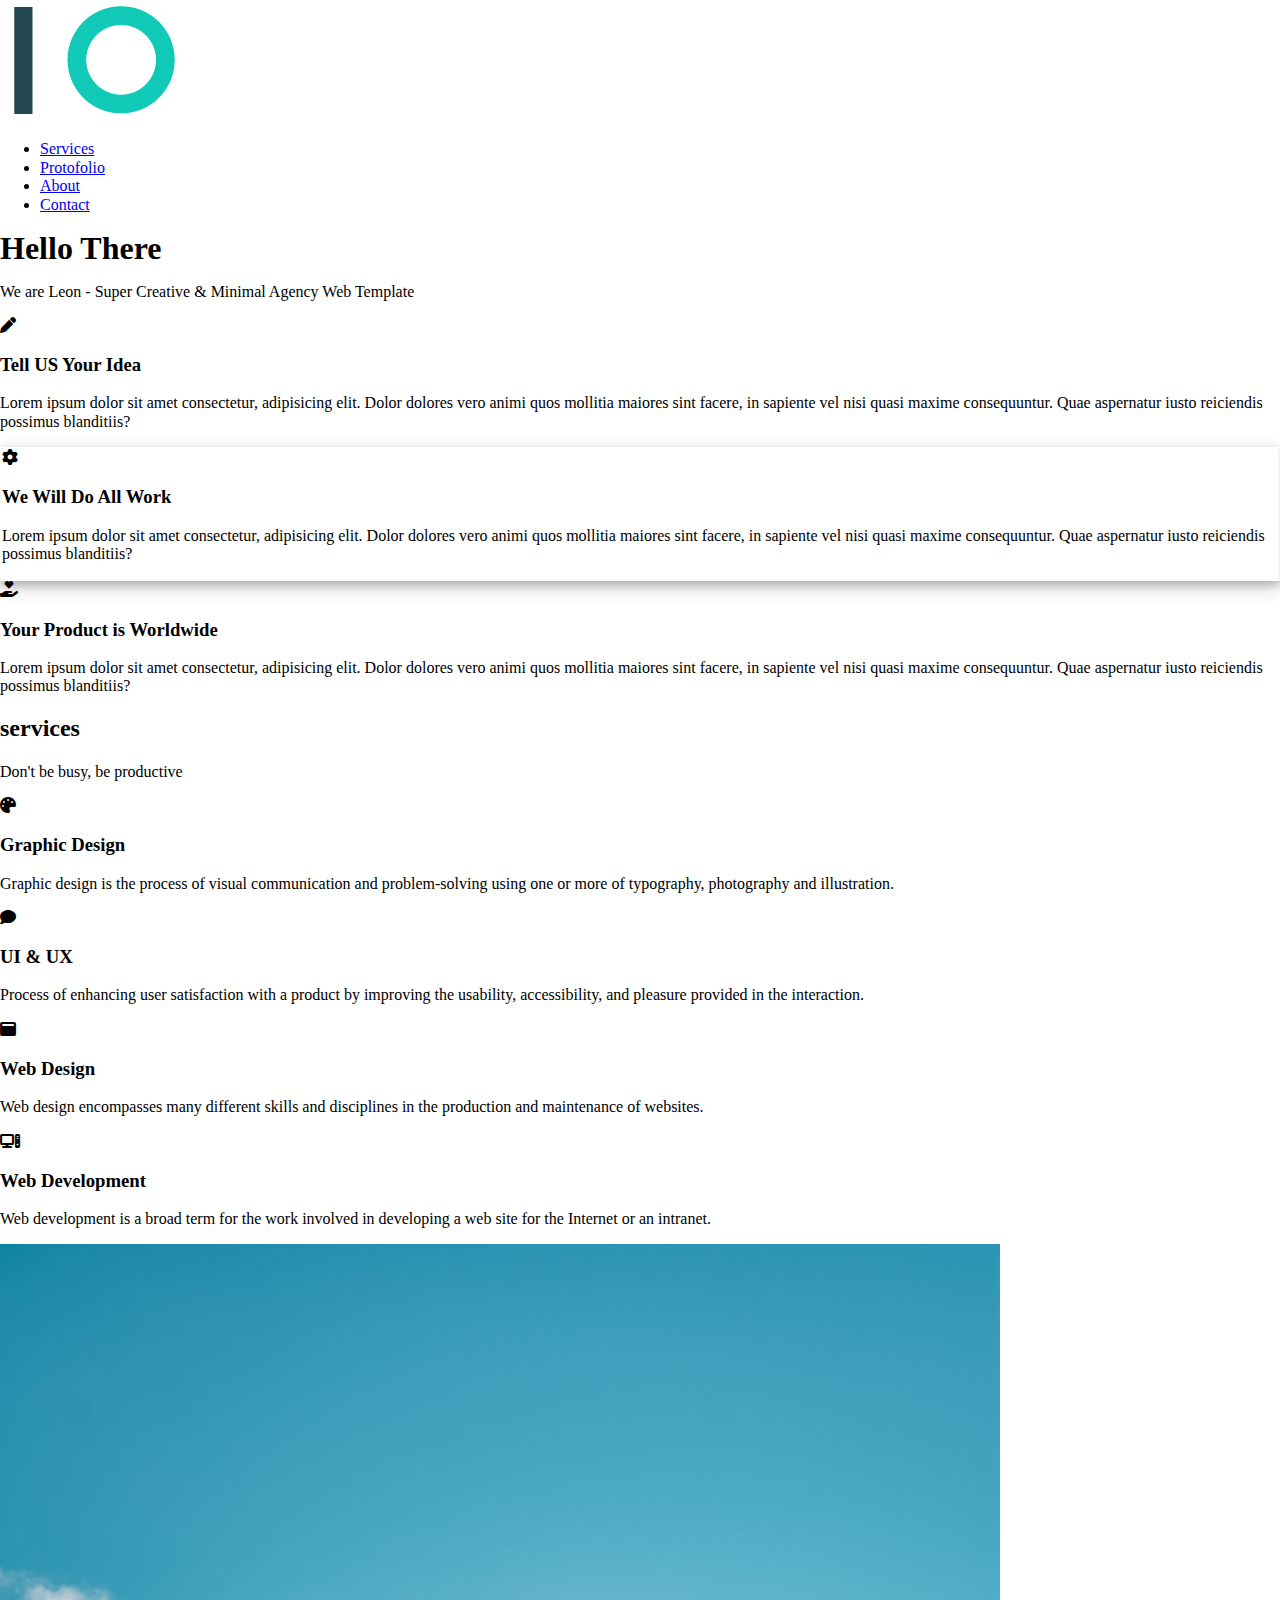
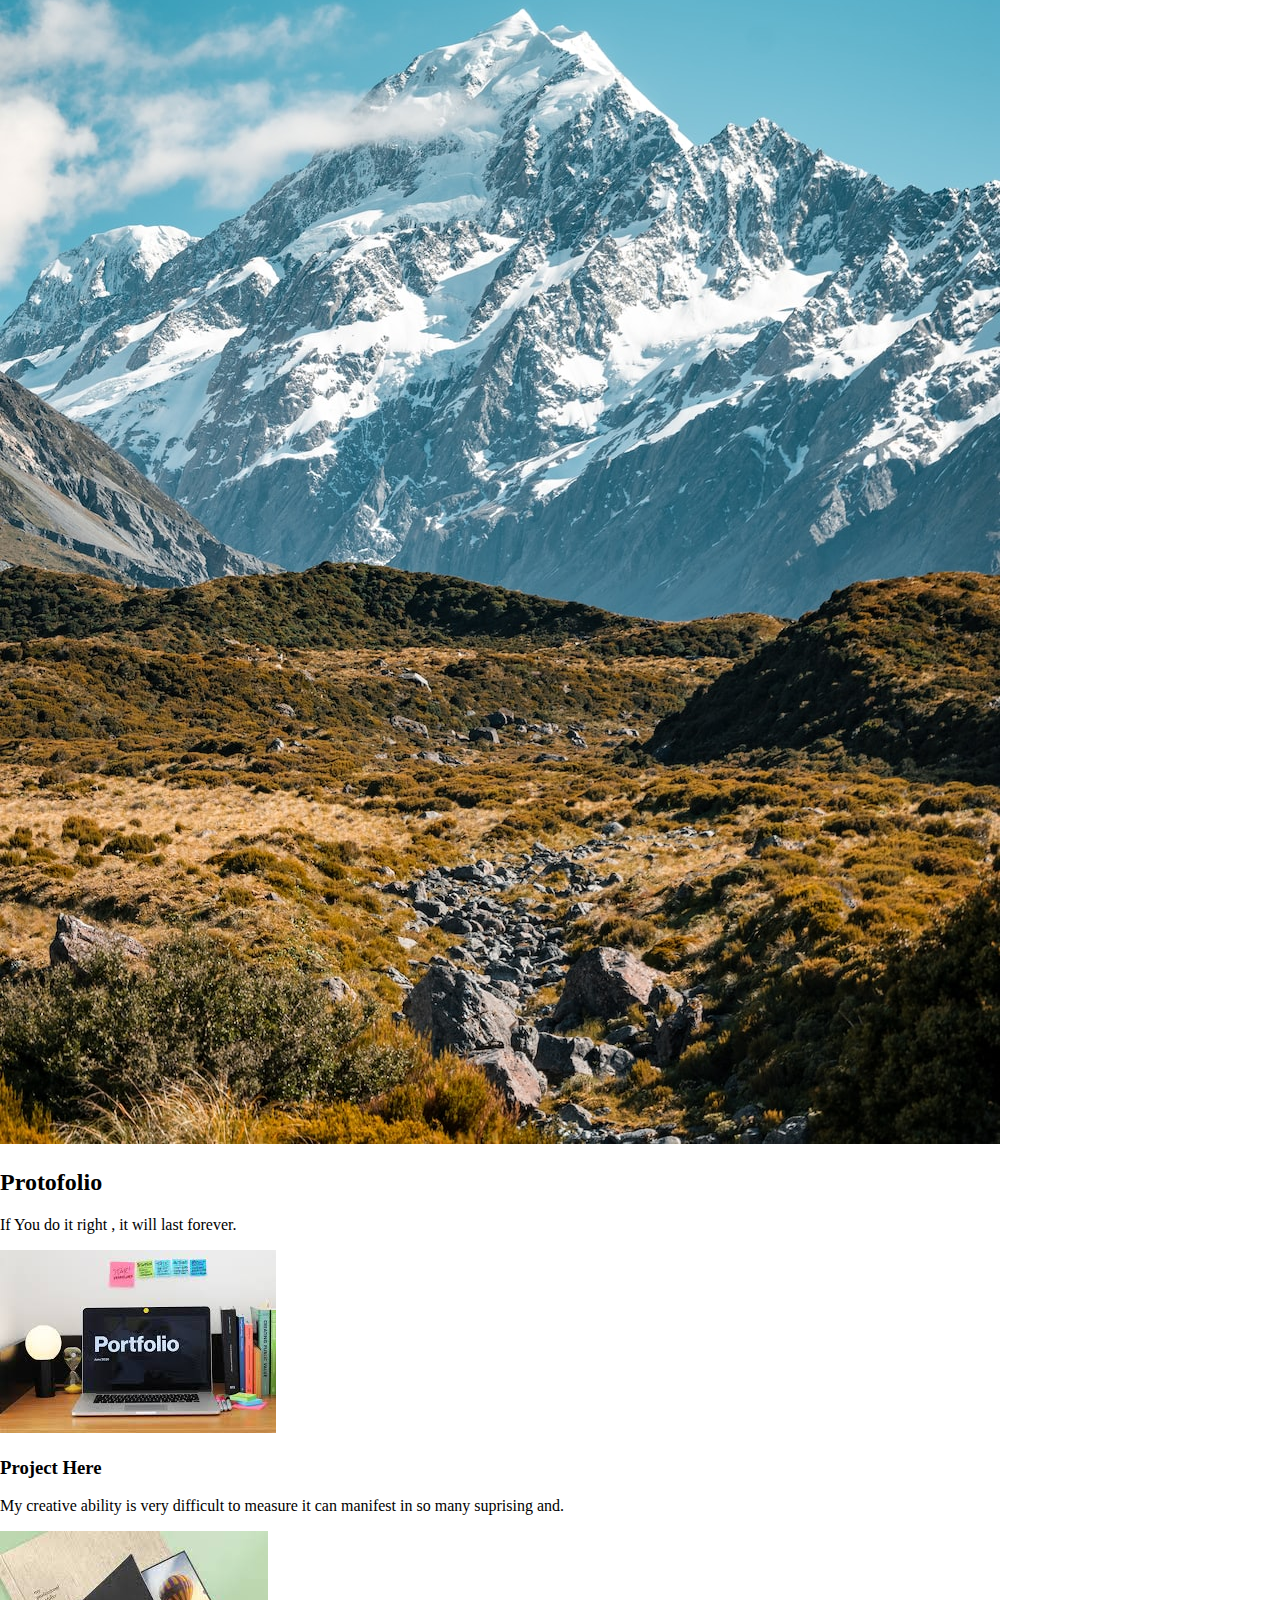
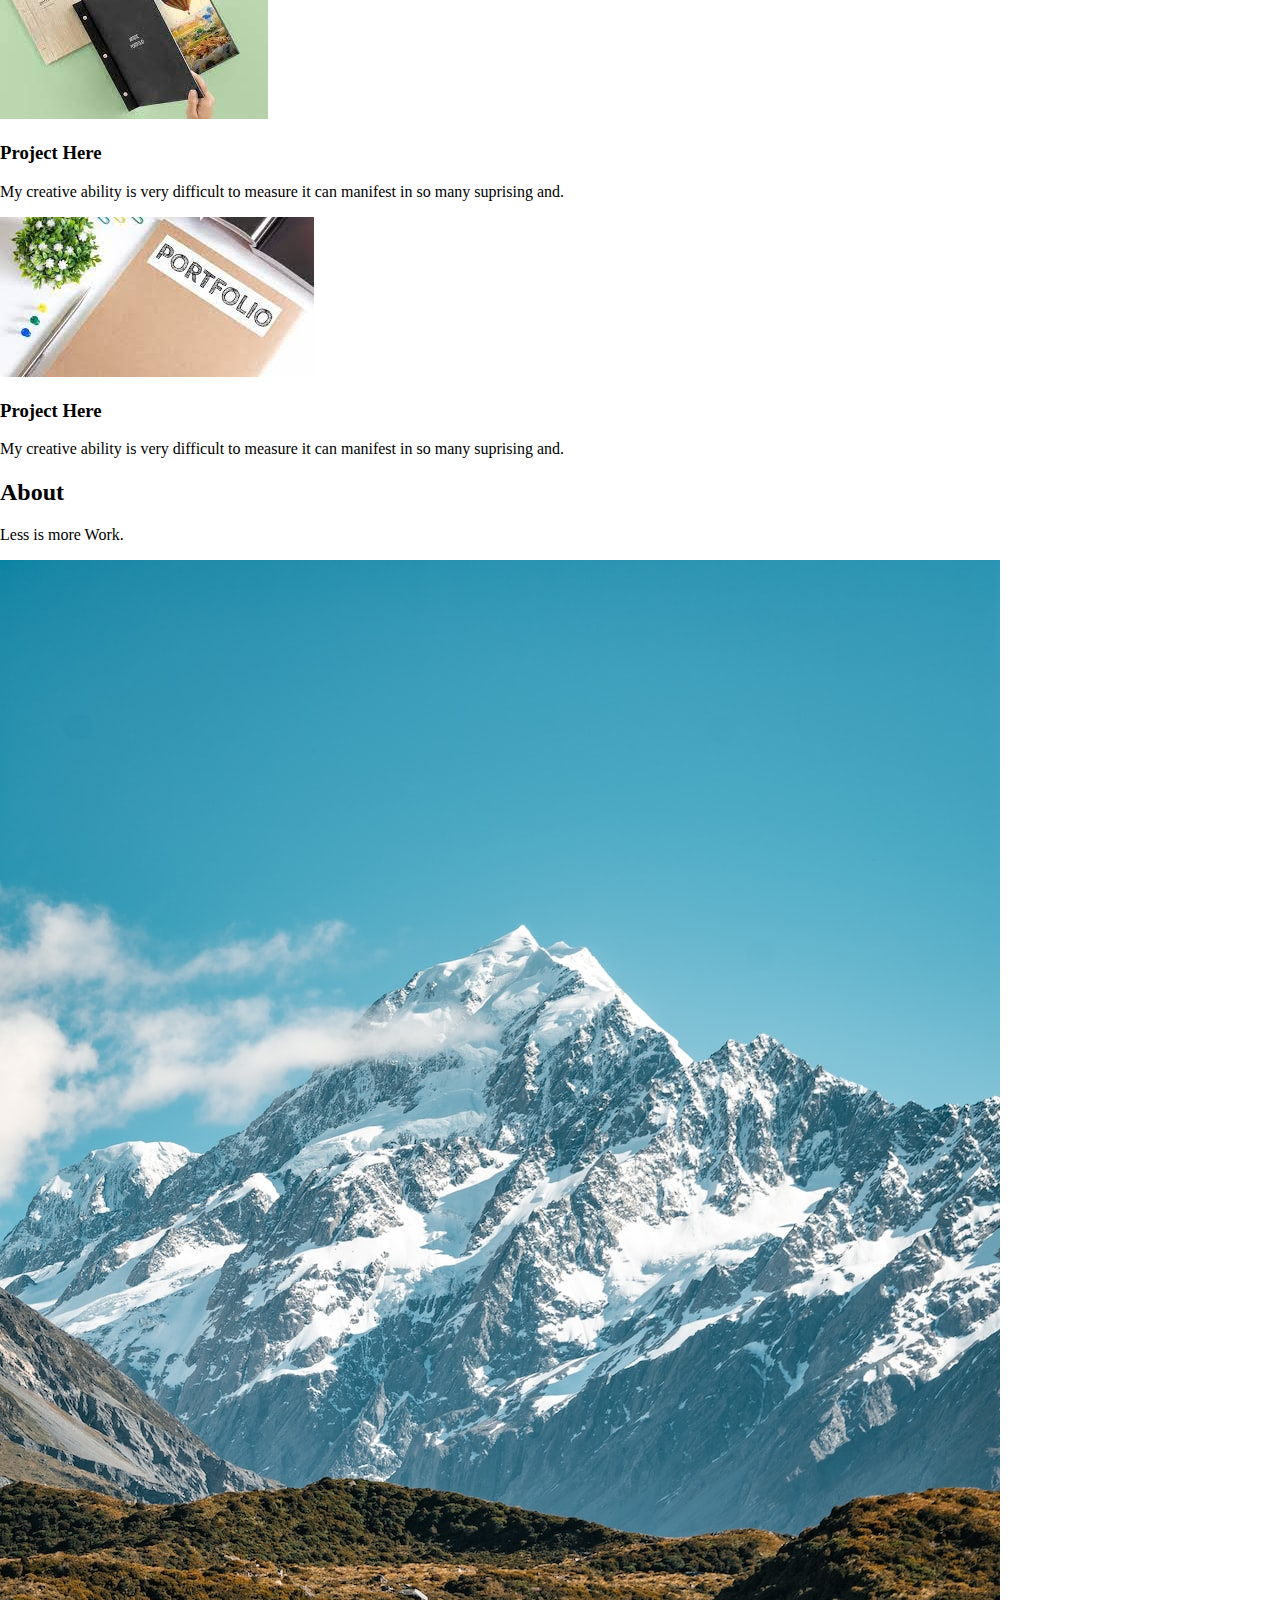
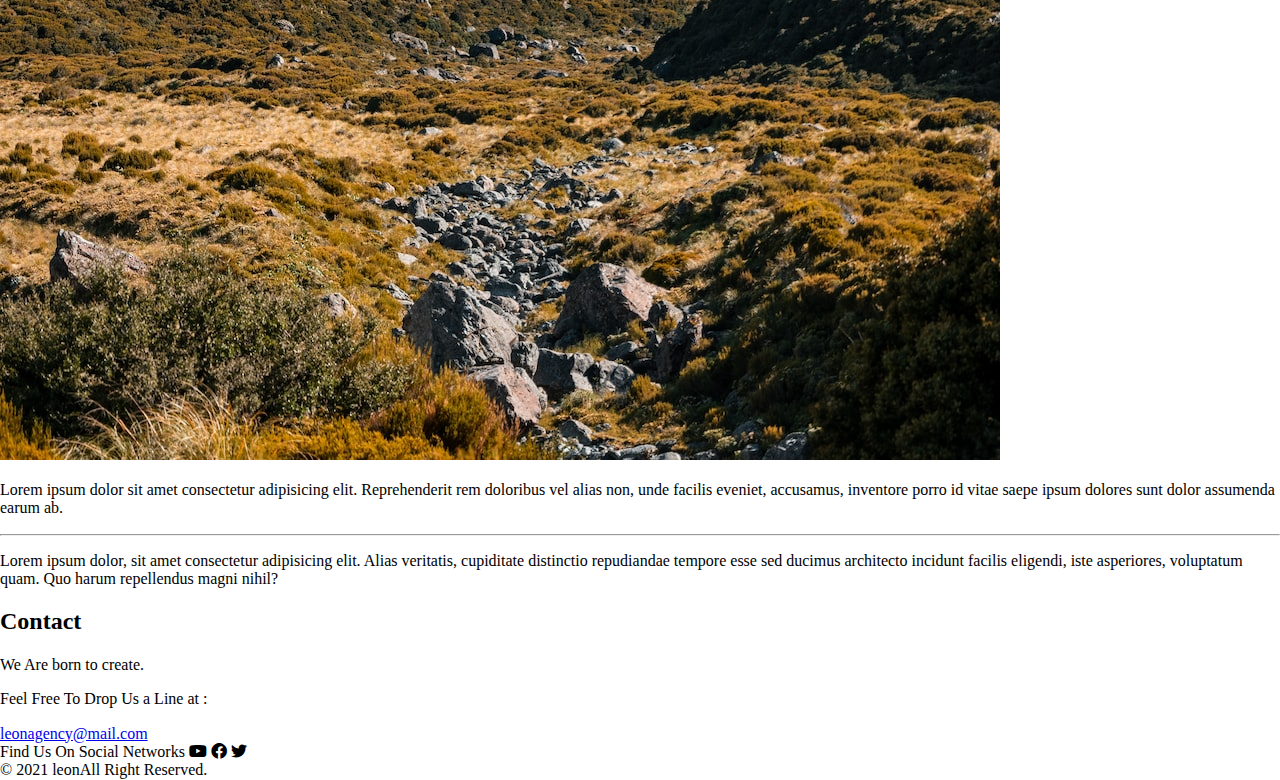
==== index.html @ fed18922 "Rename main.html to index.html" ====
<!DOCTYPE html>
<html lang="en">
<head>
    <meta charset="UTF-8">
    <meta http-equiv="X-UA-Compatible" content="IE=edge">
    <meta name="viewport" content="width=device-width, initial-scale=1.0">
    <title>Template 1 </title>
    <link rel="stylesheet" href="csss.css" />

    <link rel="stylesheet" href="css/normalize.css" />

    <link rel="preconnect" href="https://fonts.googleapis.com">
    <link rel="preconnect" href="https://fonts.gstatic.com" crossorigin>
<!-- icons-->
    <link rel="stylesheet" href="css/all.min.css" />

    <link href="https://fonts.googleapis.com/css2?family=Amiri+Quran&family=Marhey&family=Work+Sans:wght@200;300;400;500;600;700;800&display=swap" rel="stylesheet">

</head>
<body>
    <div class="header">
        <div class="contianer">
            <img class="logo" src="images/logo.png" alt="logo">
            <div class="links">
                <span class="icon">
                    <span></span>
                    <span></span>
                    <span></span>
                </span>
                <ul>
                    <li><a href="#services">Services</a></li>
                    <li><a href="#protofolio">Protofolio</a></li>
                    <li><a href="#About">About</a></li>
                    <li><a href="#contact">Contact</a></li>
                </ul>
            </div>
        </div>
    </div>
<!--  Start landing  -->
<div class="landing">
    <div class="intro">
        <h1 style="margin:0;">Hello There</h1>
        <p>We are Leon - Super Creative & Minimal Agency Web Template</p>

    </div>
</div>

<!--  end landing  -->
<!--  Start Features  -->
<div class="features">
    <div class="contianer">
        <div class="feat">
            <i class="fa-solid fa-pen" style="color:var(--main-color)"></i>
            <h3>Tell US Your Idea</h3>
            <p>Lorem ipsum dolor sit amet consectetur, adipisicing elit. Dolor dolores vero animi quos mollitia maiores sint facere, in sapiente vel nisi quasi maxime consequuntur. Quae aspernatur iusto reiciendis possimus blanditiis?</p>
        </div>
        <div class="feat" style=" border-width: 2px; border-style: solid;
        border-color: transparent rgb(243, 243, 247) rgb(255, 255, 255) transparent ;box-shadow: 0 4px 8px 0 rgba(0, 0, 0, 0.2), 0 6px 20px 0 rgba(0, 0, 0, 0.19);">
            <i class="fa-solid fa-gear" style="color:var(--main-color)"></i>   
            <h3>We Will Do All Work</h3>
            <p>Lorem ipsum dolor sit amet consectetur, adipisicing elit. Dolor dolores vero animi quos mollitia maiores sint facere, in sapiente vel nisi quasi maxime consequuntur. Quae aspernatur iusto reiciendis possimus blanditiis?</p>
        </div>
        <div class="feat">
            <i class="fa-solid fa-hand-holding-heart"  style="color:var(--main-color)"></i>
            <h3>Your Product is Worldwide</h3>
            <p>Lorem ipsum dolor sit amet consectetur, adipisicing elit. Dolor dolores vero animi quos mollitia maiores sint facere, in sapiente vel nisi quasi maxime consequuntur. Quae aspernatur iusto reiciendis possimus blanditiis?</p>
        </div>
    </div>
</div>
<!--  End Features  -->
<!--Start Services-->
<div class="services" id="services" >
        <div class="contianer">
            <h2 class="special-heading">services</h2>
            <p>Don't be busy, be productive</p>
            <div class="services-content">
                <div class="col">
                    <div class="ser">
                        <i class="fa-sharp fa-solid fa-palette"></i>
                        <div class="text">
                            <h3>Graphic Design</h3>
                            <p>Graphic design is the process of visual 
                                communication and problem-solving 
                                using one or more of typography, 
                                photography and illustration.</p>
                        </div>
                    </div>
                        <div class="ser">
                            <i class="fa-solid fa-comment"></i>      
                                        <div class="text">
                            <h3>UI & UX</h3>
                            <p>Process of enhancing user satisfaction 
                                with a product by improving the 
                                usability, accessibility, and pleasure 
                                provided in the interaction.</p>
                        </div>
                    </div>
                </div>
                <div class="col">
                    <div class="ser">
                        <i class="fa-solid fa-window-maximize"></i>                             <div class="text">
                            <h3>Web Design</h3>
                            <p>Web design encompasses many different 
                                skills and disciplines in the production 
                                and maintenance of websites.</p>
                        </div>
                    </div>
                        <div class="ser">
                            <i class="fa-solid fa-computer"></i>                                  
                                    <div class="text">
                            <h3>Web Development</h3>
                            <p>Web development is a broad term for 
                                the work involved in developing a web site 
                                for the Internet or an intranet.</p>
                        </div>
                    </div>
                </div>
                <div class="col">
                    <div class="image image-col ">
                    <img src="images/serr.jpg" alt="" >
                    </div>
                </div>
        </div>
</div>

<!--End Services-->
<!--Start Protofolio-->
<div class="protofolio" id="protofolio" >
    <div class="contianer">
        <h2 class="special-heading">Protofolio</h2>
        <p>If You do it right , it will last forever.</p>
        <div class="protofolio-content">
            <div class="card">
                <img src="images/prot.jpg" alt="">
                <div class="info">
                    <h3>Project Here</h3>
                    <P>My creative ability is very difficult to measure it can manifest in so many suprising and.</P>
                </div>
            </div>
            <div class="card">
                <img src="images/prot2.jpg" alt="" style >
                <div class="info">
                    <h3>Project Here</h3>
                    <P>My creative ability is very difficult to measure it can manifest in so many suprising and.</P>
                </div>
            </div>
            <div class="card">
                <img src="images/prot3.jpg" alt=""  >
                <div class="info">
                    <h3>Project Here</h3>
                    <P>My creative ability is very difficult to measure it can manifest in so many suprising and.</P>
                </div>
            </div>
    </div>
</div>

<!--End Protofolio-->
<!--Start About-->
<div class="about" id="About" >
    <div class="contianer">
        <h2 class="special-heading">About</h2>
        <p>Less is more Work.</p>
    <div class="about-content">
        <div class="image">
            <img src="images/serr.jpg" alt="">
        </div>
    <div class="texta">
        <p>Lorem ipsum dolor sit amet consectetur adipisicing elit. Reprehenderit rem doloribus vel alias non, unde facilis eveniet, accusamus, inventore porro id vitae saepe ipsum dolores sunt dolor assumenda earum ab.</p>
        <hr >
        <p >Lorem ipsum dolor, sit amet consectetur adipisicing elit. Alias veritatis, cupiditate distinctio repudiandae tempore esse sed ducimus architecto incidunt facilis eligendi, iste asperiores, voluptatum quam. Quo harum repellendus magni nihil?</p>
    </div>
    </div>
    </div>
</div>  
<!--End About-->
<!-- Start Contact -->
<div class="contact" id="contact">
    
        <h2 class="special-heading">Contact</h2>
        <p>We Are born to create.</p>
        <div class="contact-content">
            <div class="info">
                <p class="label" >Feel Free To Drop Us a Line at :</p>
                <a href="mailto:leonagency@mail.com?subject=Contact" class="link" >leonagency@mail.com</a>
                <div class="social">
                Find Us On Social Networks 
                <i class="fa-brands fa-youtube"></i>
                <i class="fa-brands fa-facebook"></i>
                <i class="fa-brands fa-twitter"></i>
                </div>
            </div>
    </div>
</div>
<!-- End Contact -->
<!-- Start Footer -->
<div class="footer">
    &copy; 2021 <span>leon</span>All Right Reserved.
</div>
<!-- End Footer -->
    <script src="test.js"></script>
</body>
</html>
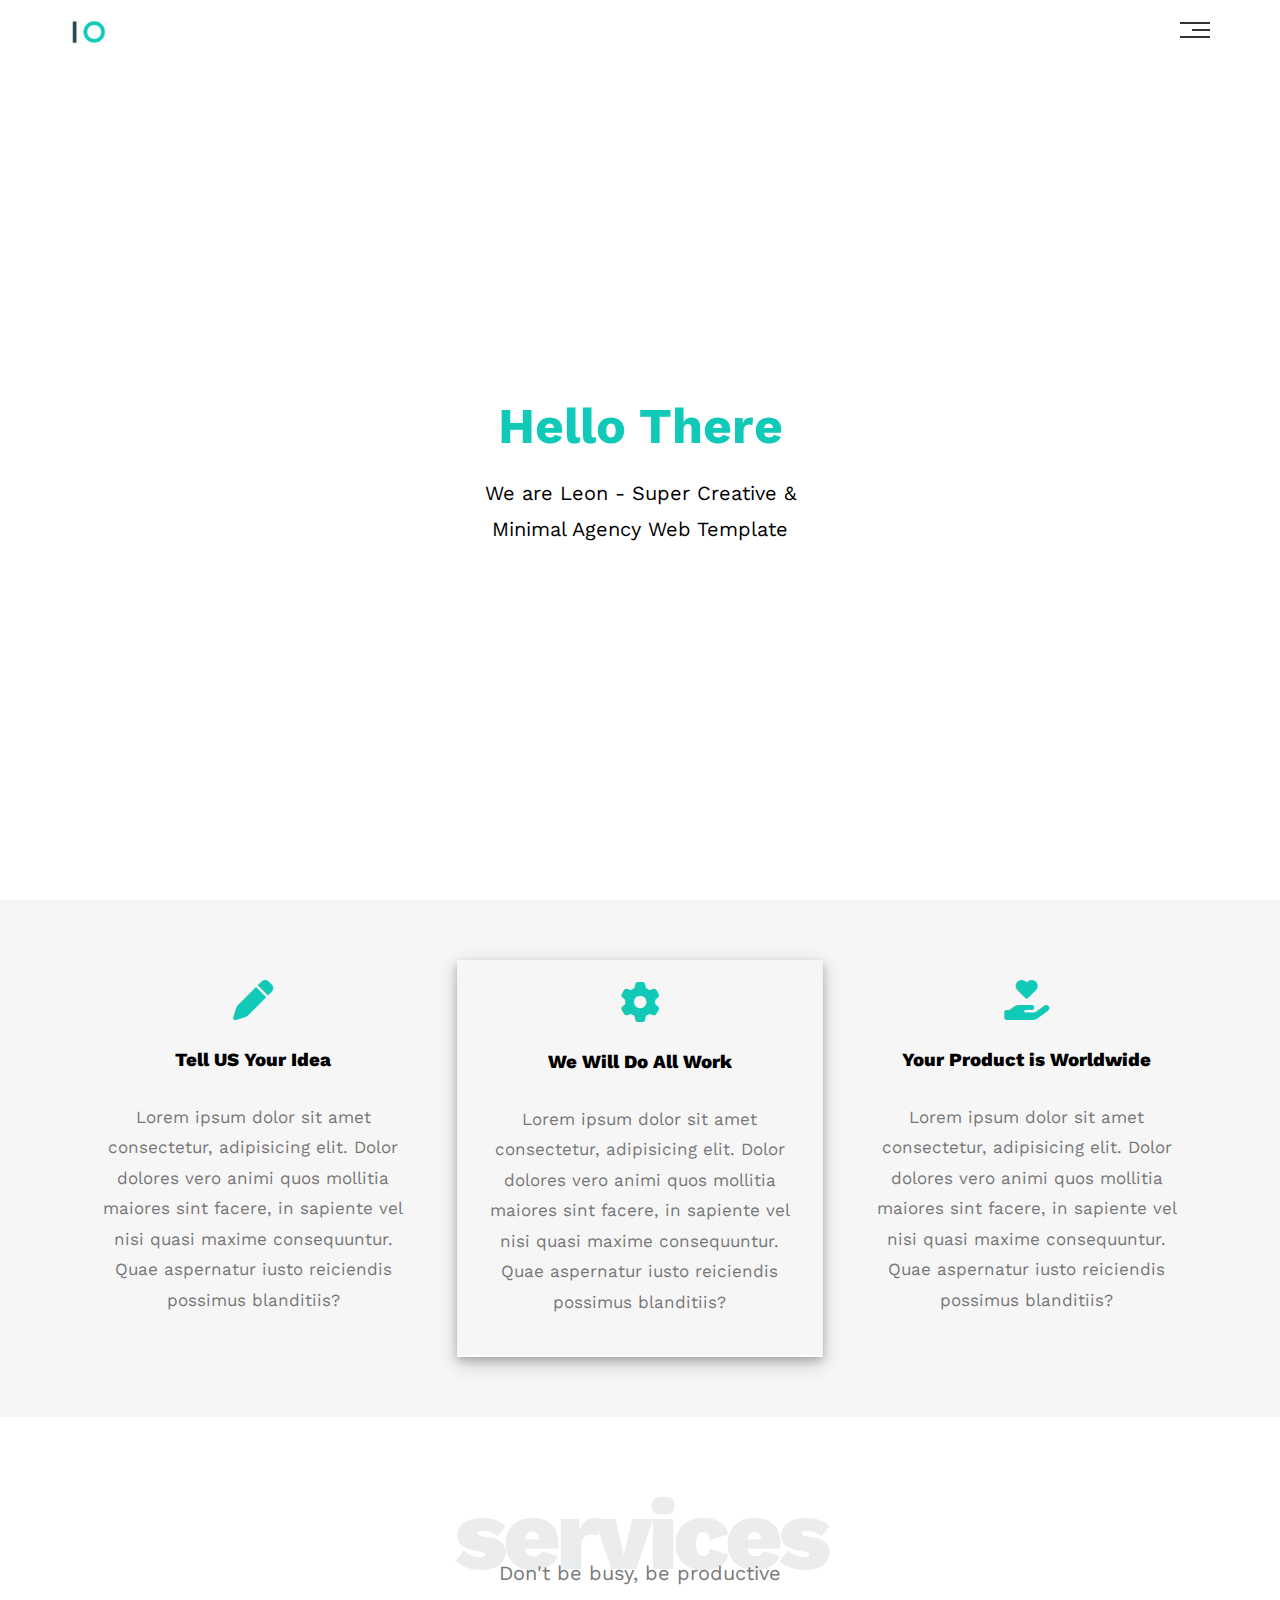
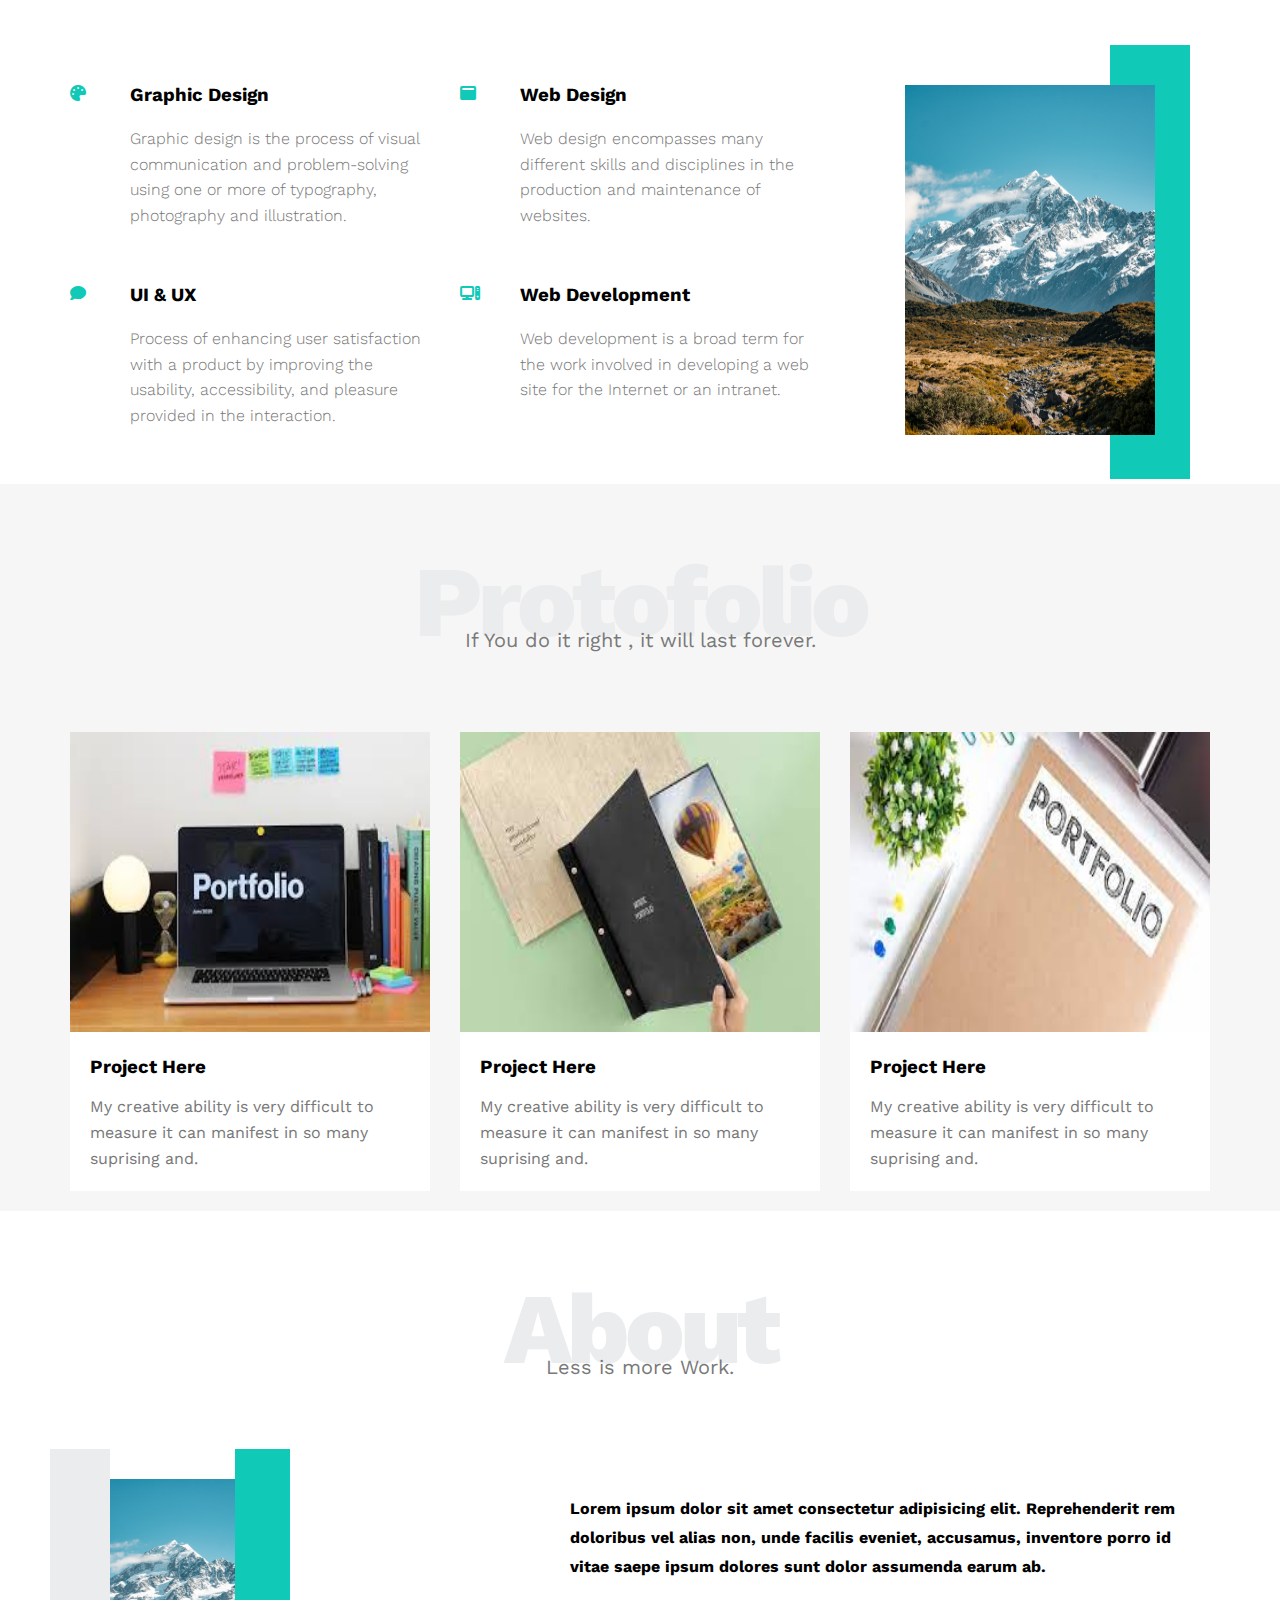
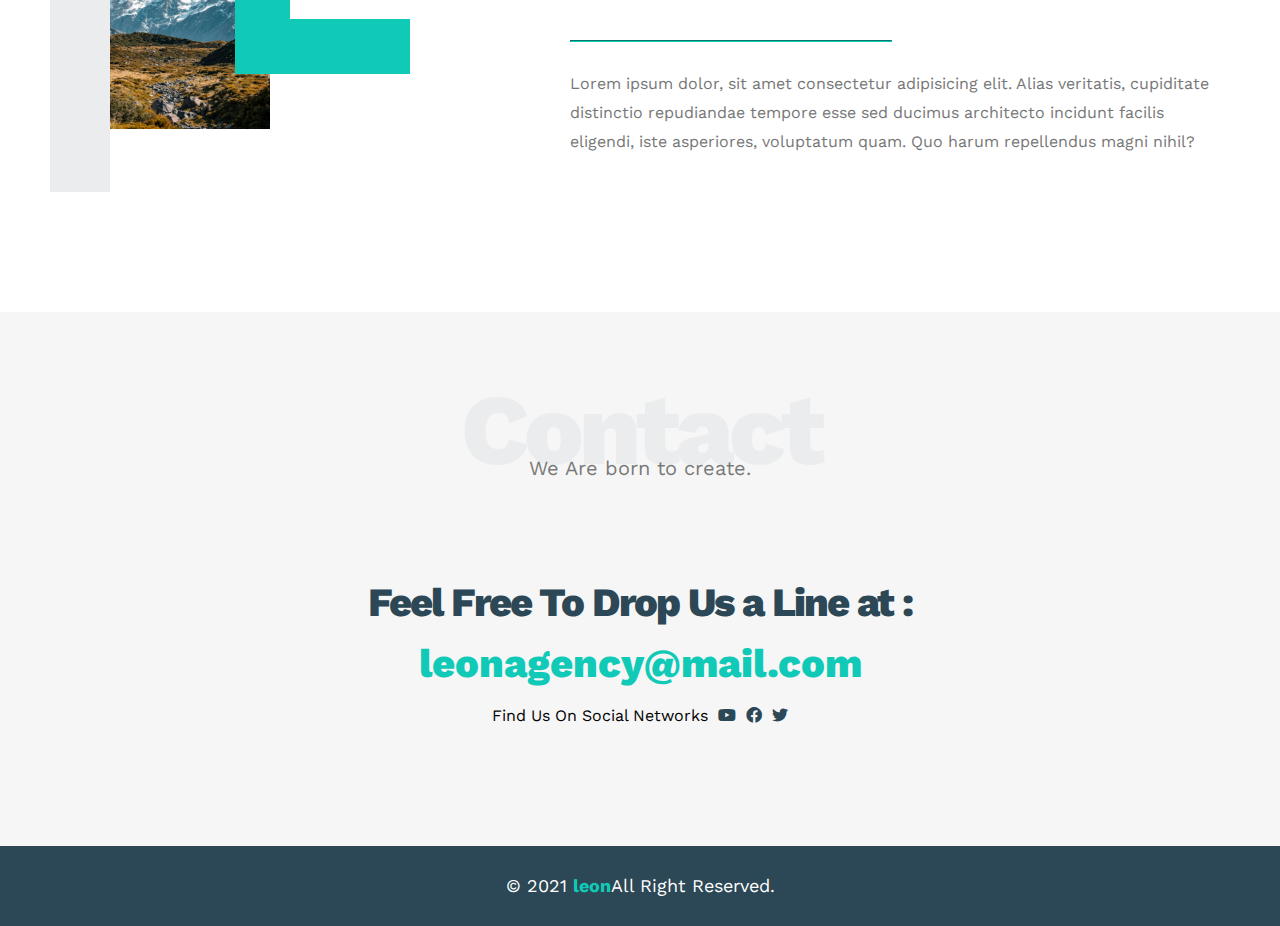
==== commit 29d1cd1c: "Update index.html" ====
--- a/index.html
+++ b/index.html
@@ -5,7 +5,7 @@
     <meta http-equiv="X-UA-Compatible" content="IE=edge">
     <meta name="viewport" content="width=device-width, initial-scale=1.0">
     <title>Template 1 </title>
-    <link rel="stylesheet" href="csss.css" />
+    <link rel="stylesheet" href="./css/csss.css" />
 
     <link rel="stylesheet" href="css/normalize.css" />
 
--- a/css/csss.css
+++ b/css/csss.css
@@ -0,0 +1,435 @@
+:root {
+    --main-color:#10cab7;
+    --secondary-color:#2c4755;
+    --section-padding:60px;
+    --section-background:#f6f6f6;
+}
+
+* {
+    -webkit-box-sizing: border-box;
+    -moz-box-sizing: border-box;
+    box-sizing: border-box;
+}
+html {
+    scroll-behavior: smooth;
+}
+body{
+    font-family: 'Work Sans', sans-serif;
+}
+
+.contianer {
+    padding-left: 15px;
+    padding-right: 15px;
+    margin-left: auto;
+    margin-right: auto;
+}
+
+/*Small*/
+@media(min-width : 768px) {
+    .contianer{
+        width: 750px;
+    }
+}
+
+/*Medium*/
+@media(min-width : 992px) {
+    .contianer{
+        width: 970px;
+    }
+}
+
+/*Large*/
+@media(min-width : 1200px) {
+    .contianer{
+        width: 1170px;
+    }
+}
+
+/*Header*/
+.header {
+padding:20px;
+}
+.header .contianer {
+    display: flex;
+    justify-content: space-between;
+    align-items: center;
+}
+.header .logo {
+    width:60px;
+}
+.header .links {
+    position: relative;
+}
+.header .links:hover .icon span:nth-child(2) {
+    width:100%;
+}
+.header .links .icon {
+    width: 30px;
+    display: flex;
+    flex-wrap: wrap;
+    justify-content: flex-end;
+
+}
+.header .links .icon span {
+    background-color: #333;
+    margin-bottom: 5px;
+    height:2px;
+}
+.header .links .icon span:first-child {
+width: 100%;
+}
+.header .links .icon span:nth-child(2) {
+    width: 60%;
+    transition: 0.3s;
+}
+.header .links .icon span:last-child {
+    width: 100%;
+}
+.header .links .icon span:nth-child(2):hover {
+    width:100%;
+}
+.header .links ul {
+    list-style: none;
+    margin: 0;
+    padding: 0;
+    background-color:#f6f6f6;
+    position: absolute;
+    right:0;
+    min-width: 200px;
+    top:calc(100% + 15px);
+    display: none;
+    z-index: 1 ;
+}
+/* .header .links:hover ul {
+    display:block;
+} */
+.header .links ul::before {
+    content:"";
+border-width: 10px;
+    border-style: solid;
+    border-color: transparent transparent #f6f6f6 transparent ;
+    position: absolute;
+    right:5px;
+    top:-20px;
+}
+.header .links ul li a {
+    display: block;
+    padding: 15px;
+    text-decoration:none ;
+    color:#333;
+    transition: 0.3s ;
+}
+.header .links ul li a:hover {
+    padding-left: 25px;
+}
+.header .links ul li:not(last-child) a {
+    border-bottom: 1px solid #ddd;
+}
+/* Start landing */
+.landing {
+
+    background-image:url(images/images.jpg) ;
+    background-size: cover;
+    height: calc(100vh - 64px);
+    position: relative;
+}
+.landing .intro {
+    position: absolute;
+    left:50%;
+    top: 50%;
+    transform: translate(-50% , -50%);
+    text-align: center;
+    width: 320px;
+    max-width:100%;
+}
+.landing .intro h1 {
+    margin:0;
+    font-weight: bold;
+    font-size: 50px;
+    color:var(--main-color);
+}
+.landing .intro p {
+    font-size: 20px;
+    line-height: 1.8;
+}
+/* end landing */
+/* Start Features */
+.features {
+    padding-top: var(--section-padding);
+    padding-bottom: var(--section-padding);
+    background-color: var(--section-background);
+}
+.features .contianer {
+    display: grid;
+    grid-template-columns: repeat(auto-fill , minmax(300px , 1fr));
+    grid-gap: 20px;
+}
+.features .feat {
+    text-align: center;
+    padding: 20px;
+}
+.features .feat i {
+font-size: 40px;
+}
+.features .feat h3 {
+font-weight: 800;
+margin: 30px 0;
+}
+.features .feat p {
+line-height: 1.8;
+color:#777;
+font-size: 17px;
+}
+/* End Features */
+/* Start Components */
+.special-heading {
+    color:#ebeced;
+    font-size: 100px;
+    text-align: center;
+    font-weight: 800;
+    letter-spacing: -5px;
+    margin: 0;
+}
+.special-heading + p {
+    text-align: center;
+    margin: -30px 0 0;
+    font-size: 20px;
+    color:#797979
+}
+@media (max-width:767px) {
+    .special-heading {
+        font-size: 60px;
+    }
+    .special-heading + p {
+        margin-top: -20px;
+        font-size: 12px;
+    }
+}
+/* End Components */
+/* Start Services */
+.services {
+    padding-top: var(--section-padding);
+    
+}
+.services .services-content {
+    display: grid;
+    grid-template-columns: repeat(auto-fill , minmax(300px , 1fr));
+    grid-gap: 30px;
+    margin-top: 100px;
+    
+}
+.services .services-content .ser {
+    display:flex;
+    margin-bottom: 40px;
+}
+@media (max-width:767px) {
+    .services .services-content .ser{
+        flex-direction: column;
+        text-align: center;
+    }
+}
+.services .services-content .ser  i {
+    color:var(--main-color);
+    flex-basis: 60px;
+}
+.services .services-content .ser .text {
+    flex:1;
+}
+.services .services-content .ser .text h3 {
+margin: 0 0 20px;
+}
+.services .services-content .ser .text p {
+    color:#777;
+    font-weight: 300;
+    line-height: 1.6;
+}
+.services .services-content .image {
+    text-align: center;
+    position: relative;
+
+}
+.services .services-content  .image::before {
+    content:"";
+    position: absolute;
+    background-color:var(--main-color);
+    width:80px;
+    height:calc(100% + 80px);
+    top:-40px;
+    right:20px;
+    z-index: -1;
+}
+.services .services-content  .image img {
+    width: 250px;
+    height: 350px;
+}
+@media (max-width:1199px) {
+    .image-col {
+        display: none;
+    }
+}
+/* End Services */
+/* Start Portfolio */
+.protofolio {
+    padding-top:var(--section-padding);
+   
+    background-color: var(--section-background);
+}
+.protofolio .contianer {
+    margin-bottom: 20px;
+}
+.protofolio .protofolio-content {
+    display: grid;
+    grid-template-columns: repeat(auto-fill , minmax(300px , 1fr));
+    grid-gap:30px;
+    margin-top: 80px;
+}
+.protofolio .protofolio-content .card {
+    background-color: white;
+}
+.protofolio .protofolio-content .card img {
+    width: 500px;
+    height:300px;
+    max-width: 100%;
+}
+.protofolio .protofolio-content .card .info {
+    padding:20px;
+}
+.protofolio .protofolio-content .card .info h3 {
+    margin: 0;
+}
+.protofolio .protofolio-content .card .info p {
+    line-height: 1.6;
+    color:#777;
+    margin-bottom: 0;
+}
+
+/* End Portfolio */
+/* Start About */
+.about {
+    padding-top:var(--section-padding);
+    padding-bottom: calc(var(--section-padding) + 60px);
+    background-color: white;
+}
+.about .about-content {
+    display: flex;
+    flex-wrap: wrap;
+    justify-content: space-between;
+    margin-top: 100px;
+    background-color: white;
+}
+.about .about-content .image img {
+height: 250px;
+width:200px;
+}
+.about .about-content .image {
+    position: relative;
+}
+
+.about .about-content .image::before {
+    content:"";
+    position: absolute;
+    background-color: #ebeced;
+    width:60px;
+    height:calc(100% + 50px);
+    left:-20px;
+    top:-30px;
+}
+.about .about-content .image::after {
+    content:"";
+    position: absolute;
+    width: 120px;
+    height:170px ;
+    border-left: 55px solid var(--main-color);
+    border-bottom: 55px solid var(--main-color);
+    right: -70%;
+    top: -30px;
+}
+.about .about-content .texta {
+    flex-basis: calc(100% - 500px);
+}
+.about .about-content .texta p:first-of-type {
+font-weight: bold;
+line-height: 1.8;
+margin-bottom: 50px;
+}
+.about .about-content .texta  hr {
+width:50%;
+border-color:var(--main-color);
+display:inline-block;
+}
+.about .about-content .texta p:last-of-type {
+    line-height: 1.8;
+    color:#777;
+}
+@media (max-width:991px) {
+    .about .about-content {
+        flex-direction: column;
+        text-align: center;
+    }
+}
+@media (max-width:991px) {
+    .about .about-content .image::before , 
+    .about .about-content .image::after {
+        display:none;
+    }
+}
+@media (max-width:991px) {
+    .about .about-content .image {
+        margin: 0 auto 60px;
+    }
+}
+/* End About */
+
+/* Start contact */
+.contact {
+    padding-top:var(--section-padding);
+    padding-bottom: var(--section-padding);
+    background-color: var(--section-background);
+}
+.contact .info {
+    padding-top:var(--section-padding);
+    padding-bottom: var(--section-padding);
+    text-align: center;
+}
+.contact .info .label {
+    font-size: 40px;
+    font-weight: 800;
+    color: var(--secondary-color);
+    letter-spacing:-2px ;
+    margin-bottom: 15px;
+}
+.contact .info .link {
+    display:block ;
+    font-size: 40px;
+    text-decoration: none;
+    color: var(--main-color);
+    font-weight: 800;
+}
+.contact .info .social {
+    display: flex;
+    justify-content: center;
+    margin-top: 20px;
+    font-size: 16px;
+}
+.contact .info .social i {
+    margin-left: 10px;
+    color: var(--secondary-color);
+}
+@media (max-width:767px) {
+    .contact .info .label , .contact .info .link {
+        font-size: 25px;
+    }
+}
+/* End contact */
+/* Start footer */
+.footer {
+    background-color: var(--secondary-color);
+    color:white;
+    padding:30px 10px;
+    text-align: center;
+    font-size:18px ;
+}
+.footer span {
+    font-weight: bold;
+    color: var(--main-color);
+}
